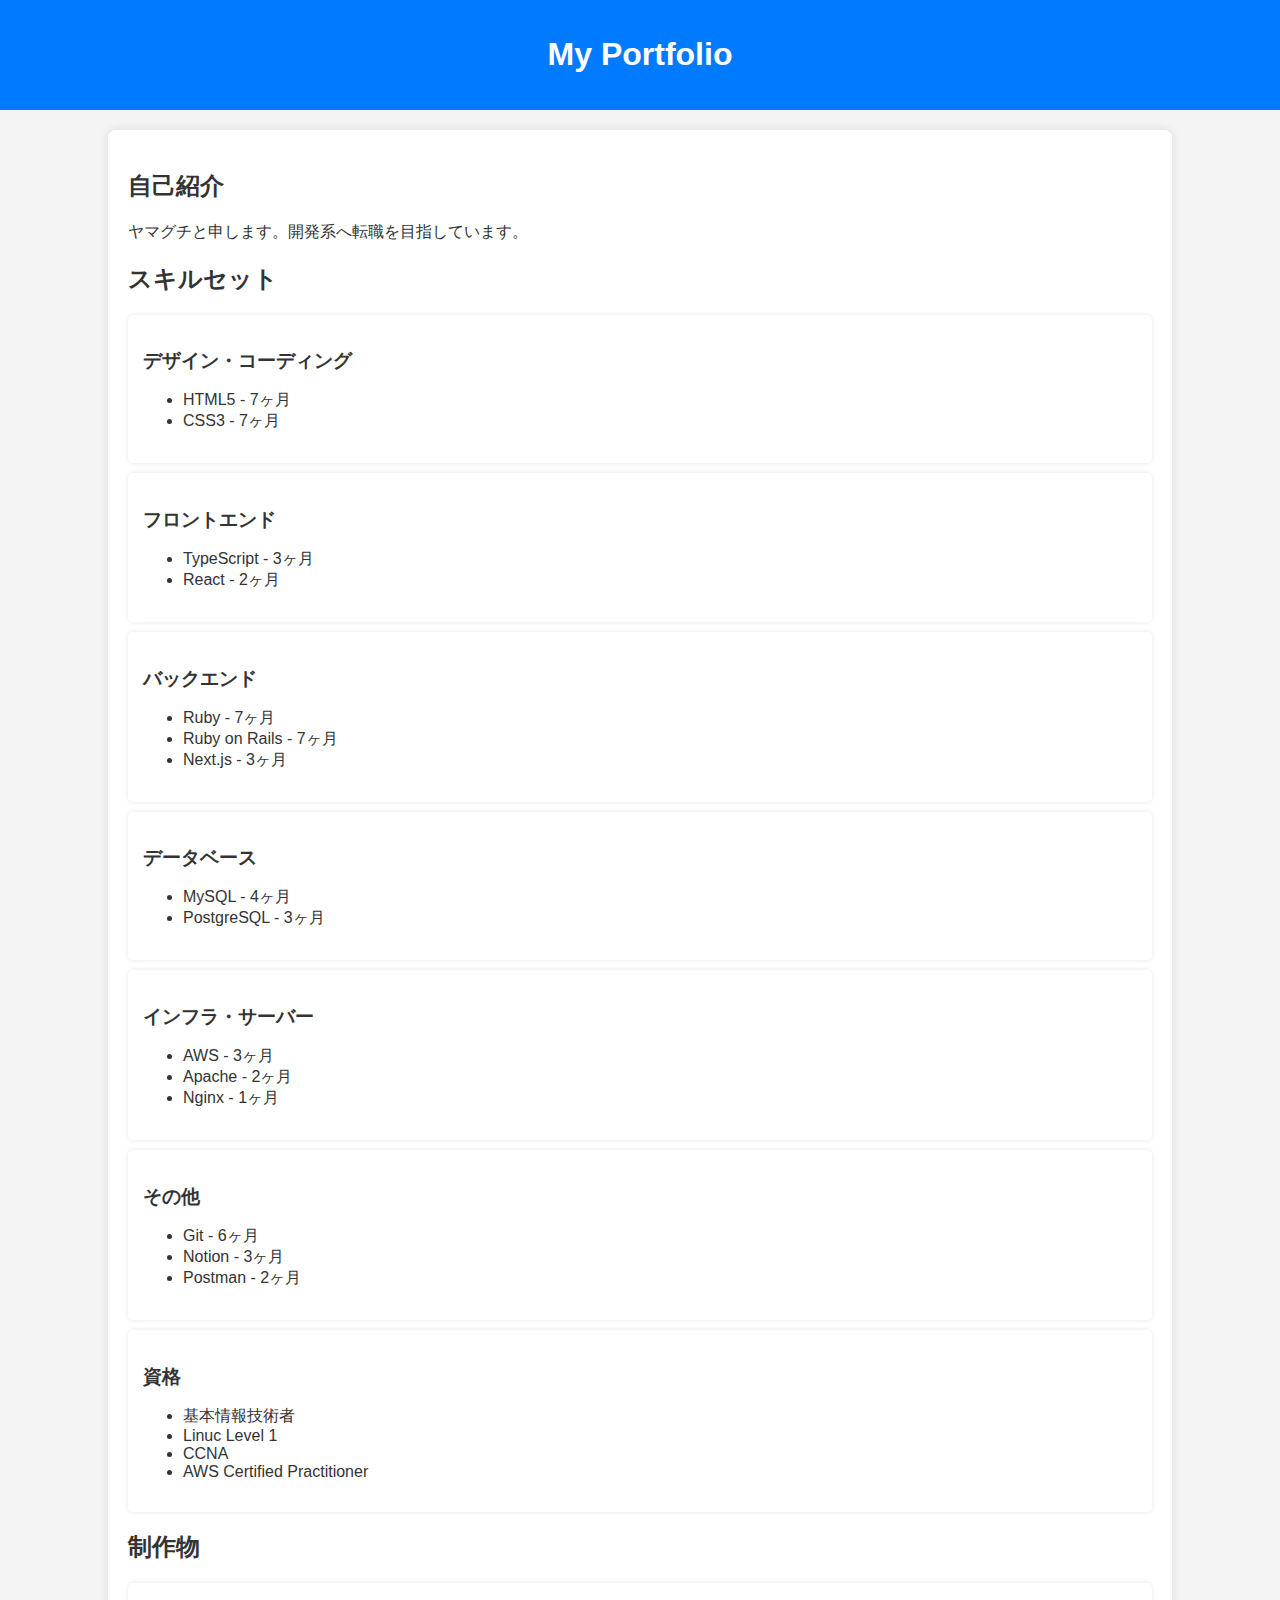
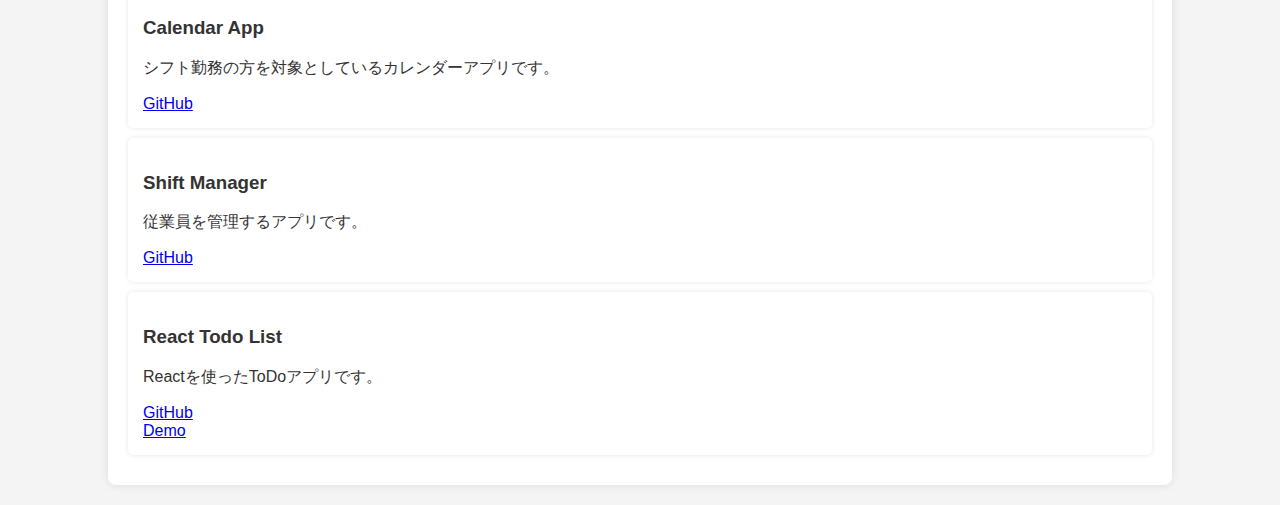
==== index.html @ a1bcd52e "firstcommit" ====
<!DOCTYPE html>
<html lang="ja">
<head>
    <meta charset="UTF-8">
    <meta name="viewport" content="width=device-width, initial-scale=1.0">
    <title>My Portfolio</title>
    <link rel="stylesheet" href="https://cdnjs.cloudflare.com/ajax/libs/font-awesome/6.0.0/css/all.min.css">
    <link rel="stylesheet" href="assets/style.css">
</head>
<body>
    <header>
        <h1>My Portfolio</h1>
    </header>
    <main class="container">
        <section>
            <h2>自己紹介</h2>
            <p>ヤマグチと申します。開発系へ転職を目指しています。</p>
        </section>
        
        <section>
            <h2>スキルセット</h2>
            <div class="card">
                <h3>デザイン・コーディング</h3>
                <ul>
                    <li>HTML5 - 7ヶ月</li>
                    <li>CSS3 - 7ヶ月</li>
                </ul>
            </div>
            <div class="card">
                <h3>フロントエンド</h3>
                <ul>
                    <li>TypeScript - 3ヶ月</li>
                    <li>React - 2ヶ月</li>
                </ul>
            </div>
            <div class="card">
                <h3>バックエンド</h3>
                <ul>
                    <li>Ruby - 7ヶ月</li>
                    <li>Ruby on Rails - 7ヶ月</li>
                    <li>Next.js - 3ヶ月</li>
                </ul>
            </div>
            <div class="card">
                <h3>データベース</h3>
                <ul>
                    <li>MySQL - 4ヶ月</li>
                    <li>PostgreSQL - 3ヶ月</li>
                </ul>
            </div>
            <div class="card">
                <h3>インフラ・サーバー</h3>
                <ul>
                    <li>AWS - 3ヶ月</li>
                    <li>Apache - 2ヶ月</li>
                    <li>Nginx - 1ヶ月</li>
                </ul>
            </div>
            <div class="card">
                <h3>その他</h3>
                <ul>
                    <li>Git - 6ヶ月</li>
                    <li>Notion - 3ヶ月</li>
                    <li>Postman - 2ヶ月</li>
                </ul>
            </div>
            <div class="card">
                <h3>資格</h3>
                <ul>
                    <li>基本情報技術者</li>
                    <li>Linuc Level 1</li>
                    <li>CCNA</li>
                    <li>AWS Certified Practitioner</li>
                </ul>
            </div>
        </section>
        
        <section>
            <h2>制作物</h2>
            <div class="workcard">
                <h3>Calendar App</h3>
                <p>シフト勤務の方を対象としているカレンダーアプリです。</p>
                <a href="https://github.com/hkhb/calendar_app">GitHub</a>
            </div>
            <div class="workcard">
                <h3>Shift Manager</h3>
                <p>従業員を管理するアプリです。</p>
                <a href="https://github.com/hkhb/shift-manager">GitHub</a>
            </div>
            <div class="workcard">
                <h3>React Todo List</h3>
                <p>Reactを使ったToDoアプリです。</p>
                <a href="https://github.com/hkhb/react-todo-list-poc">GitHub</a>
                <br>
                <a href="https://hkhb.github.io/react-todo-list-poc/">Demo</a>
            </div>
        </section>
    </main>
</body>
</html>
---- assets/style.css ----
body {
  font-family: Arial, sans-serif;
  background-color: #f4f4f4;
  color: #333;
  margin: 0;
  padding: 0;
}
header {
  background: #007BFF;
  color: white;
  padding: 15px 0;
  text-align: center;
}
nav a {
  color: white;
  margin: 0 15px;
  text-decoration: none;
}
.container {
  width: 80%;
  margin: 20px auto;
  background: white;
  padding: 20px;
  border-radius: 8px;
  box-shadow: 0 0 10px rgba(0, 0, 0, 0.1);
}
.card {
  background: #fff;
  padding: 15px;
  margin: 10px 0;
  border-radius: 5px;
  box-shadow: 0 0 5px rgba(0, 0, 0, 0.1);
}
.card h3 {
  margin-bottom: 10px;
}
.workcard {
  background: #fff;
  padding: 15px;
  margin: 10px 0;
  border-radius: 5px;
  box-shadow: 0 0 5px rgba(0, 0, 0, 0.1);
}
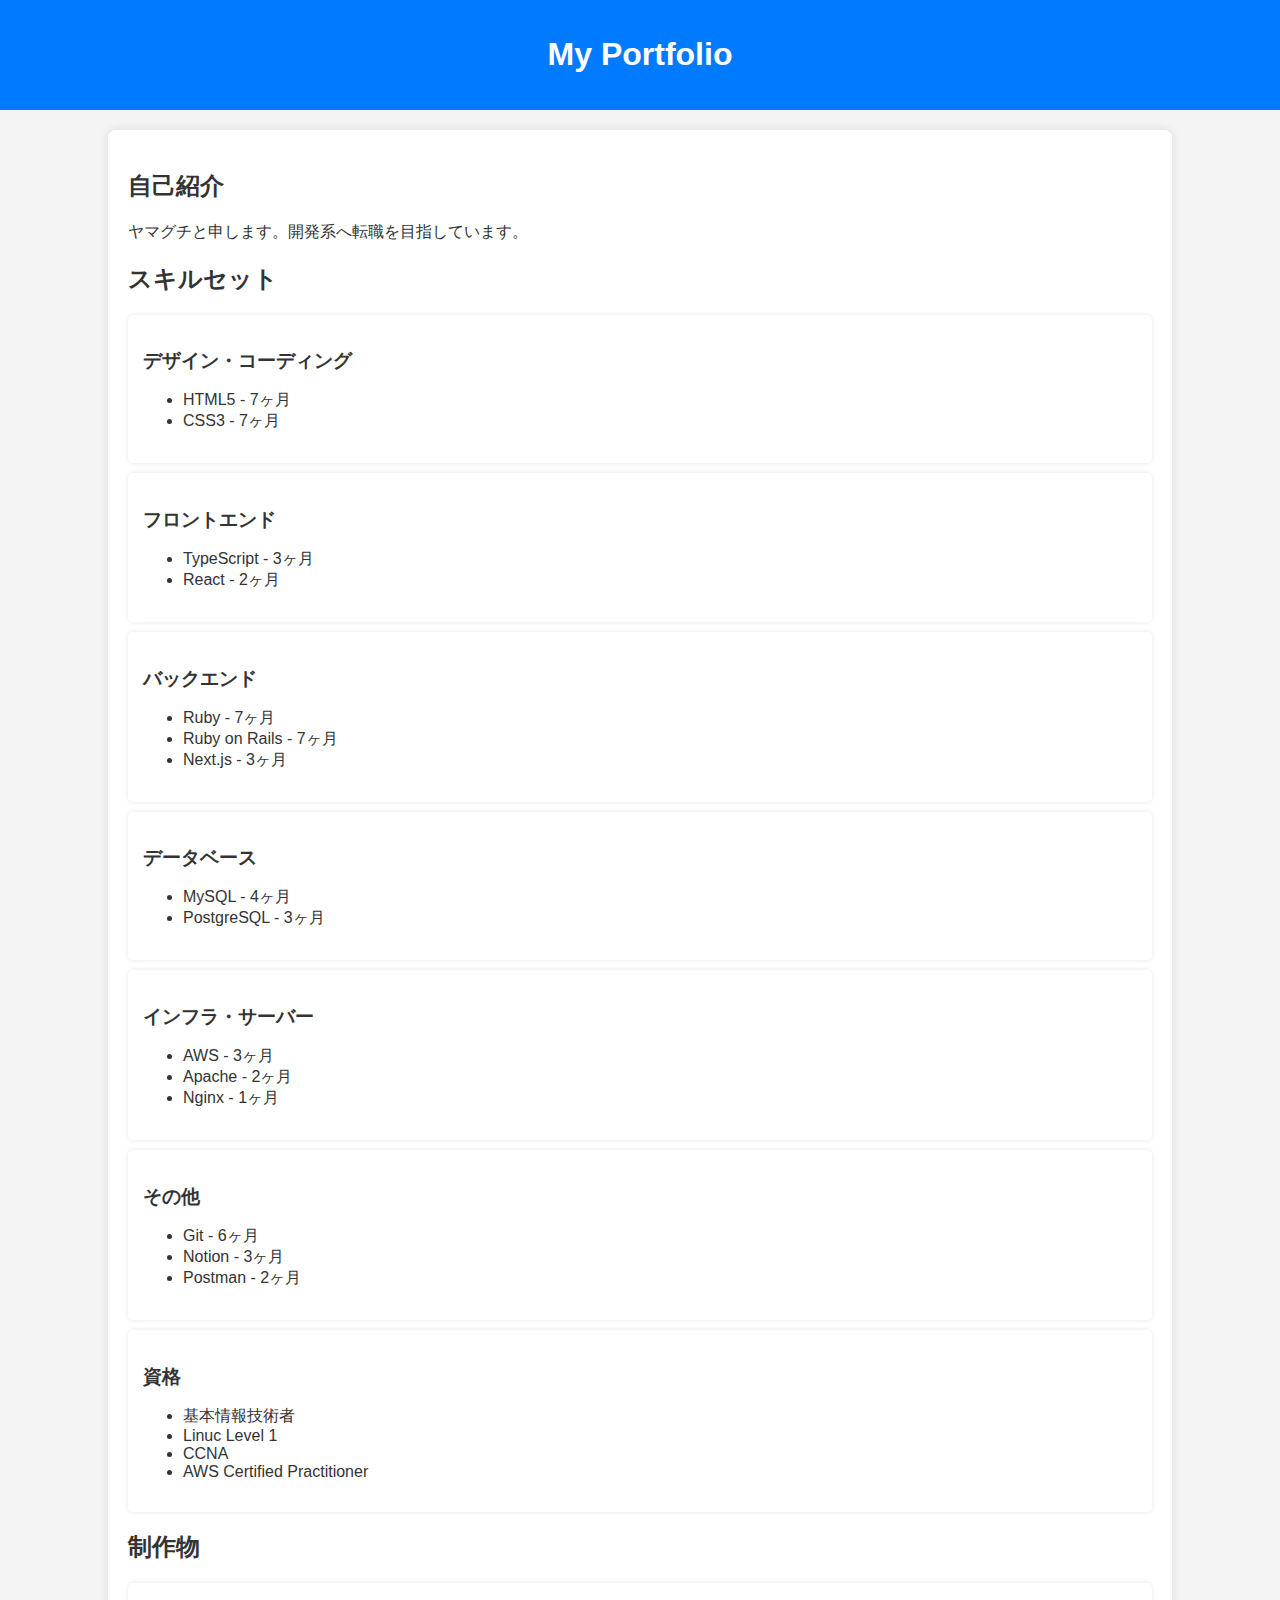
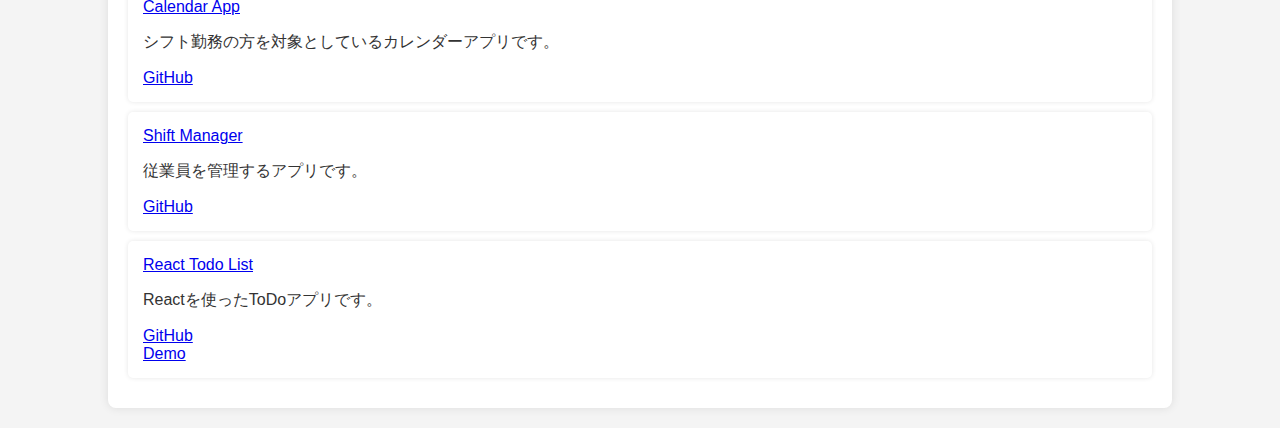
==== commit 96cb73ab: "画像の追加" ====
--- a/index.html
+++ b/index.html
@@ -78,17 +78,17 @@
         <section>
             <h2>制作物</h2>
             <div class="workcard">
-                <h3>Calendar App</h3>
+                <a href="calendar_app.html">Calendar App</a>
                 <p>シフト勤務の方を対象としているカレンダーアプリです。</p>
                 <a href="https://github.com/hkhb/calendar_app">GitHub</a>
             </div>
             <div class="workcard">
-                <h3>Shift Manager</h3>
+                <a href="shift_maneger.html">Shift Manager</a>
                 <p>従業員を管理するアプリです。</p>
                 <a href="https://github.com/hkhb/shift-manager">GitHub</a>
             </div>
             <div class="workcard">
-                <h3>React Todo List</h3>
+                <a href="ReactTodoList.html">React Todo List</a>
                 <p>Reactを使ったToDoアプリです。</p>
                 <a href="https://github.com/hkhb/react-todo-list-poc">GitHub</a>
                 <br>
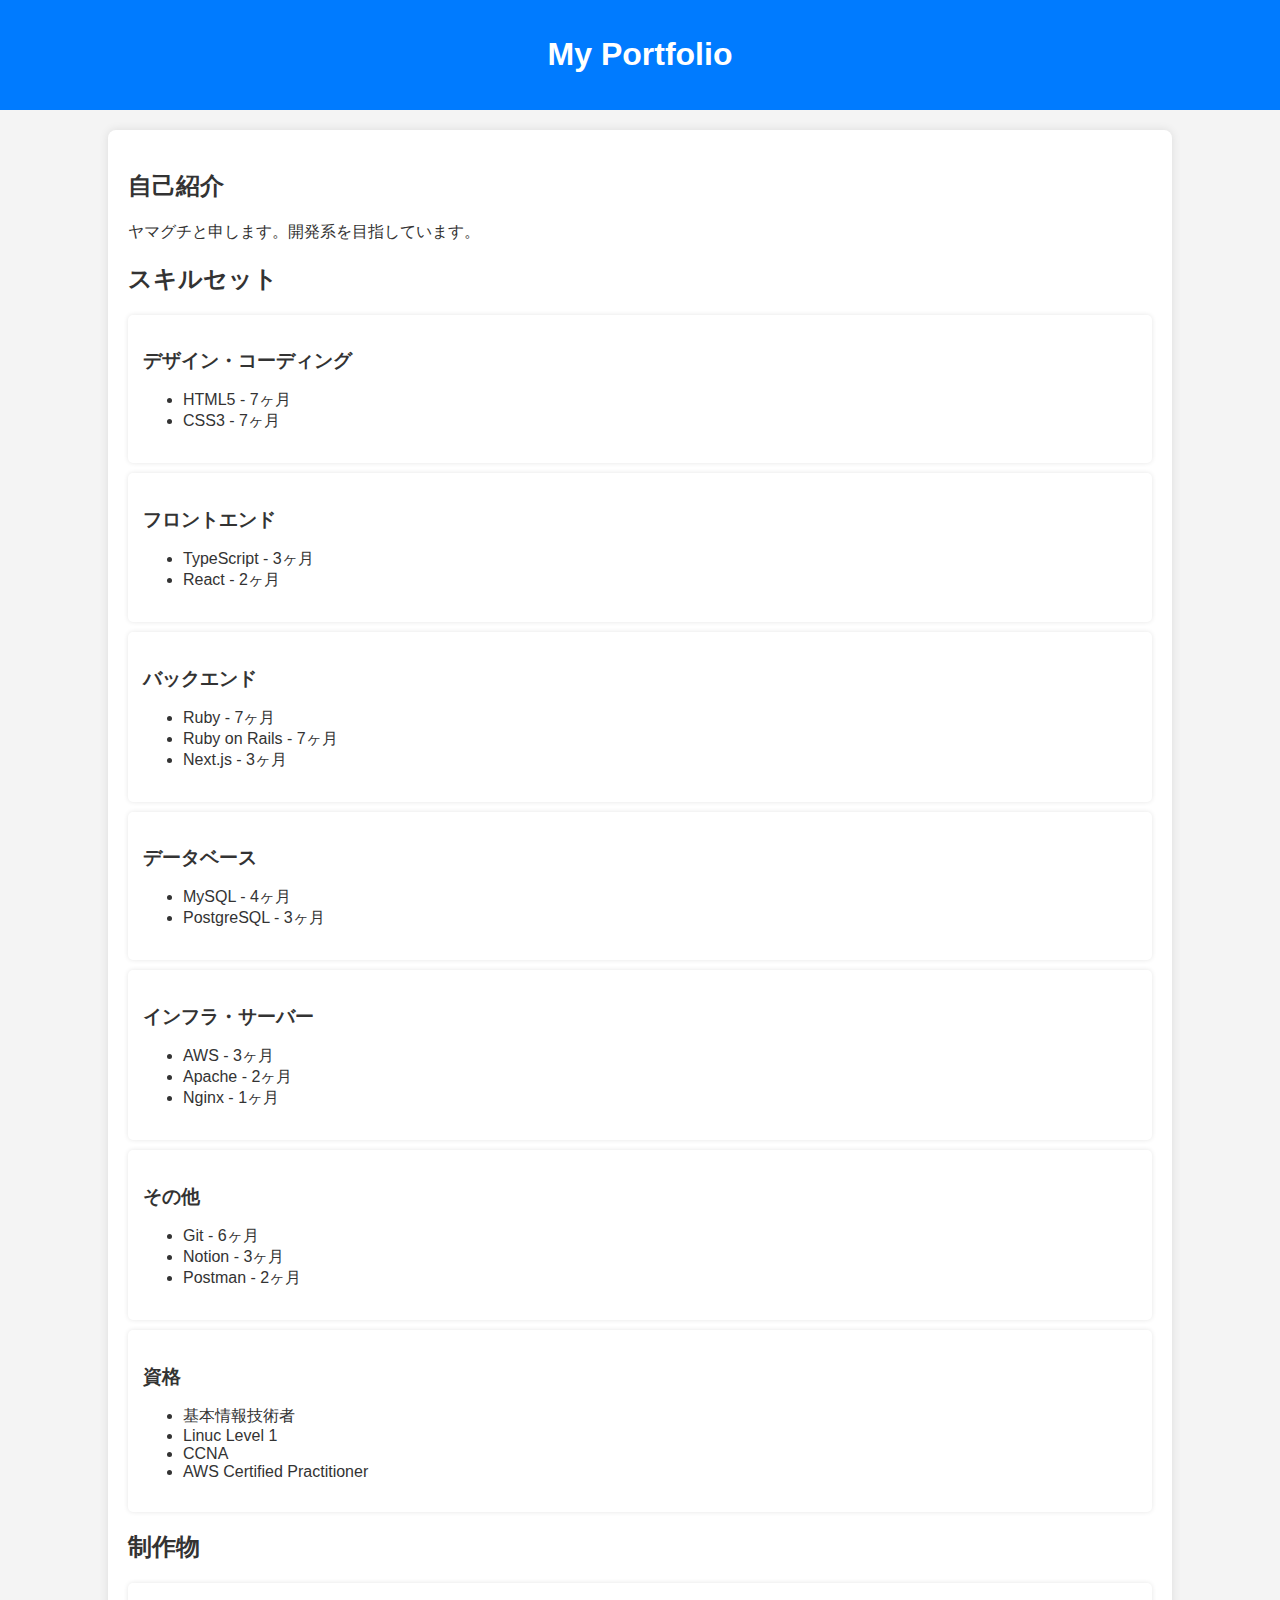
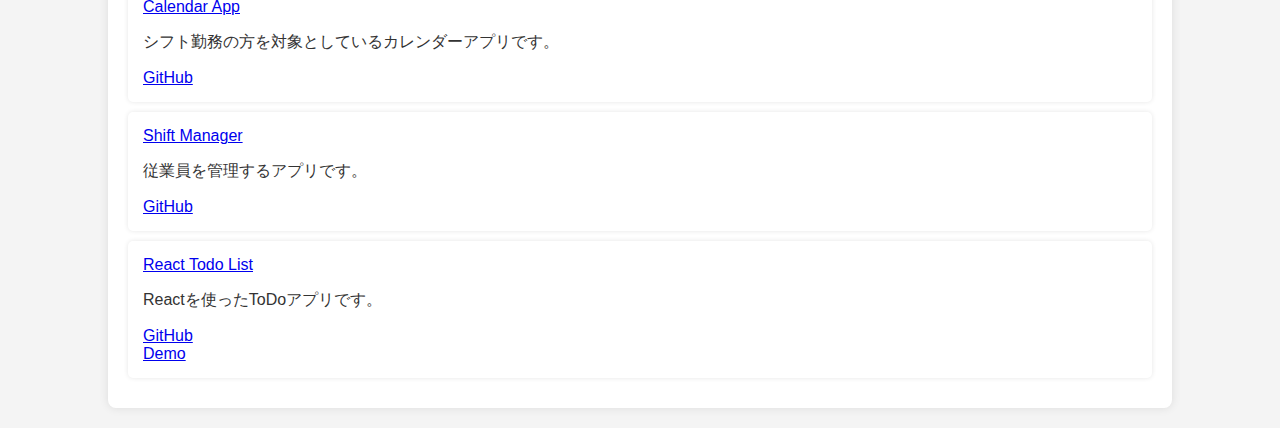
==== commit 5c4aeb67: "自己紹介変更" ====
--- a/index.html
+++ b/index.html
@@ -14,7 +14,7 @@
     <main class="container">
         <section>
             <h2>自己紹介</h2>
-            <p>ヤマグチと申します。開発系へ転職を目指しています。</p>
+            <p>ヤマグチと申します。開発系を目指しています。</p>
         </section>
         
         <section>
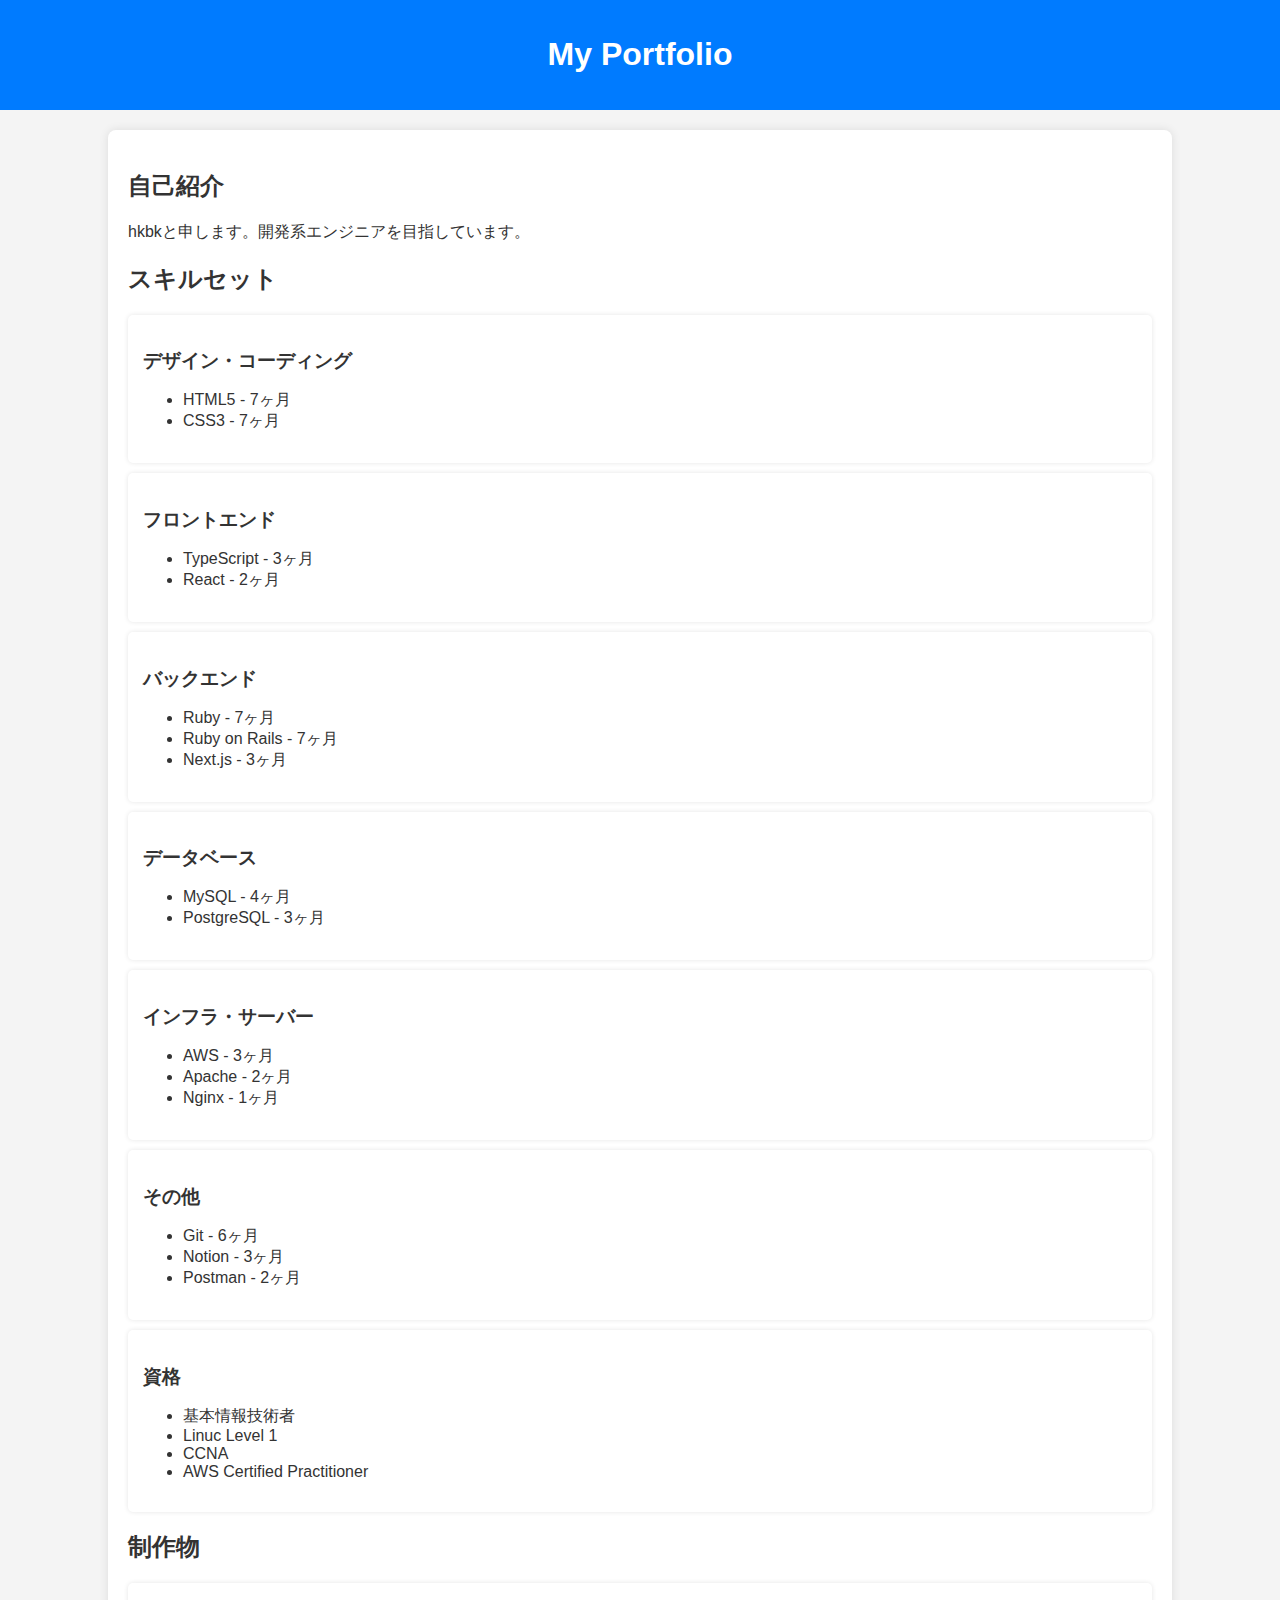
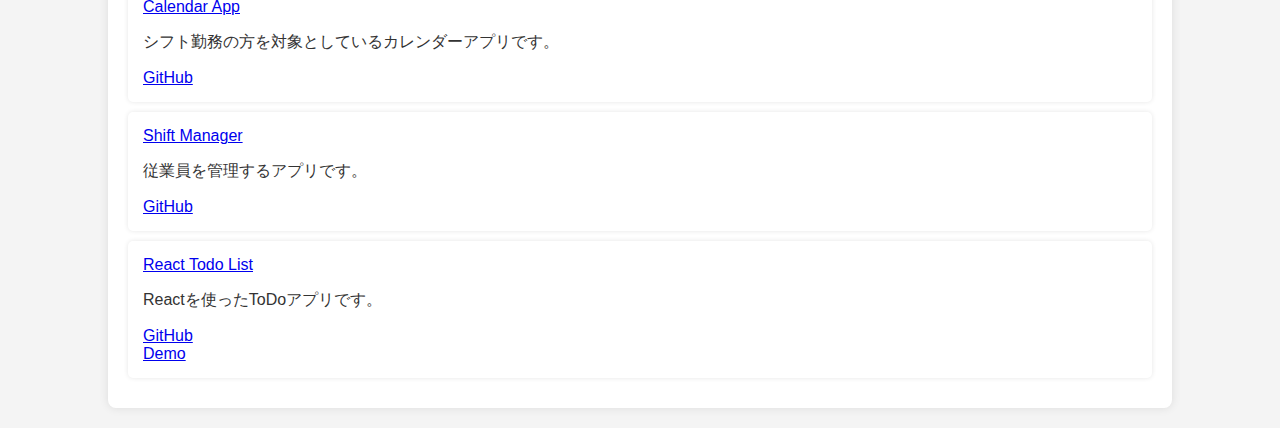
==== commit 58316869: "readmeの画像追加" ====
--- a/index.html
+++ b/index.html
@@ -14,7 +14,7 @@
     <main class="container">
         <section>
             <h2>自己紹介</h2>
-            <p>ヤマグチと申します。開発系を目指しています。</p>
+            <p>hkbkと申します。開発系エンジニアを目指しています。</p>
         </section>
         
         <section>
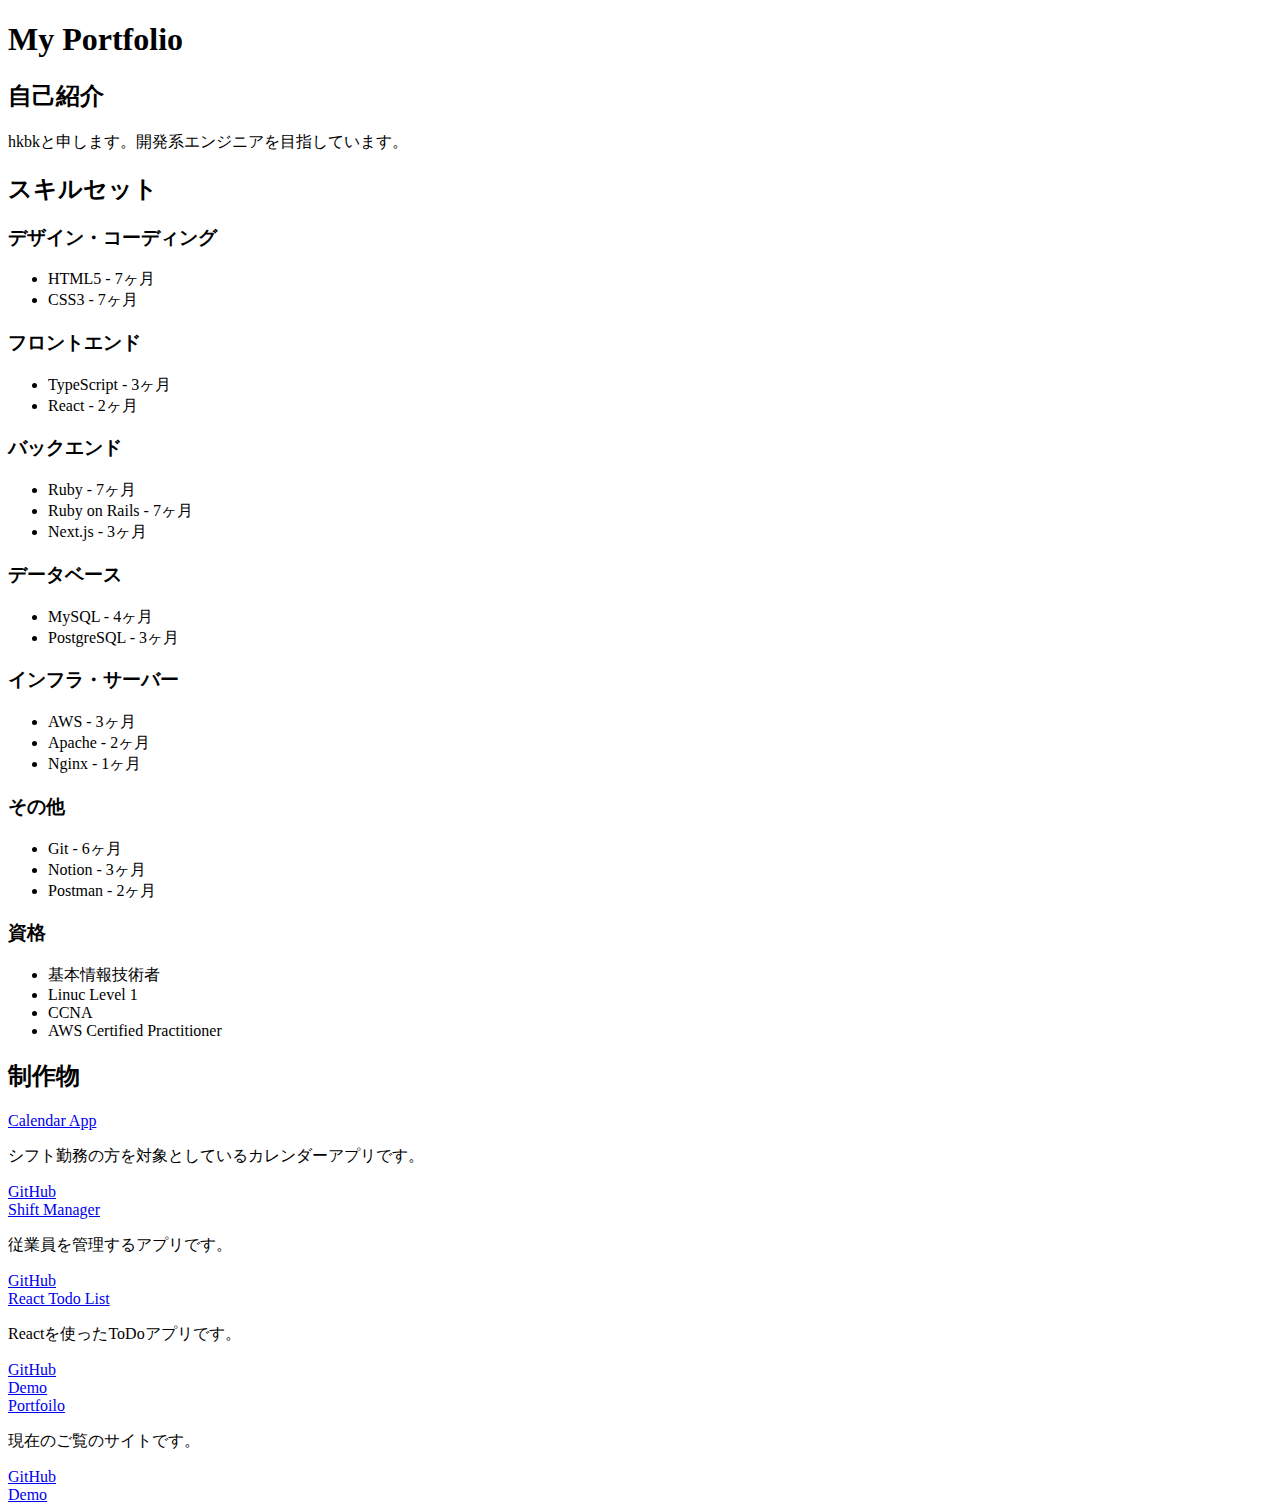
==== commit 5402dddc: "portfoiloの追加" ====
--- a/index.html
+++ b/index.html
@@ -5,7 +5,7 @@
     <meta name="viewport" content="width=device-width, initial-scale=1.0">
     <title>My Portfolio</title>
     <link rel="stylesheet" href="https://cdnjs.cloudflare.com/ajax/libs/font-awesome/6.0.0/css/all.min.css">
-    <link rel="stylesheet" href="assets/style.css">
+    <link rel="stylesheet" href="assets/index.css">
 </head>
 <body>
     <header>
@@ -94,6 +94,13 @@
                 <br>
                 <a href="https://hkhb.github.io/react-todo-list-poc/">Demo</a>
             </div>
+            <div class="workcard">
+                <a href="portfoilo.html">Portfoilo</a>
+                <p>現在のご覧のサイトです。</p>
+                <a href="https://github.com/hkhb/portfolio">GitHub</a>
+                    <br>
+                <a href="https://hkhb.github.io/portfolio/">Demo</a>
+            </div>
         </section>
     </main>
 </body>
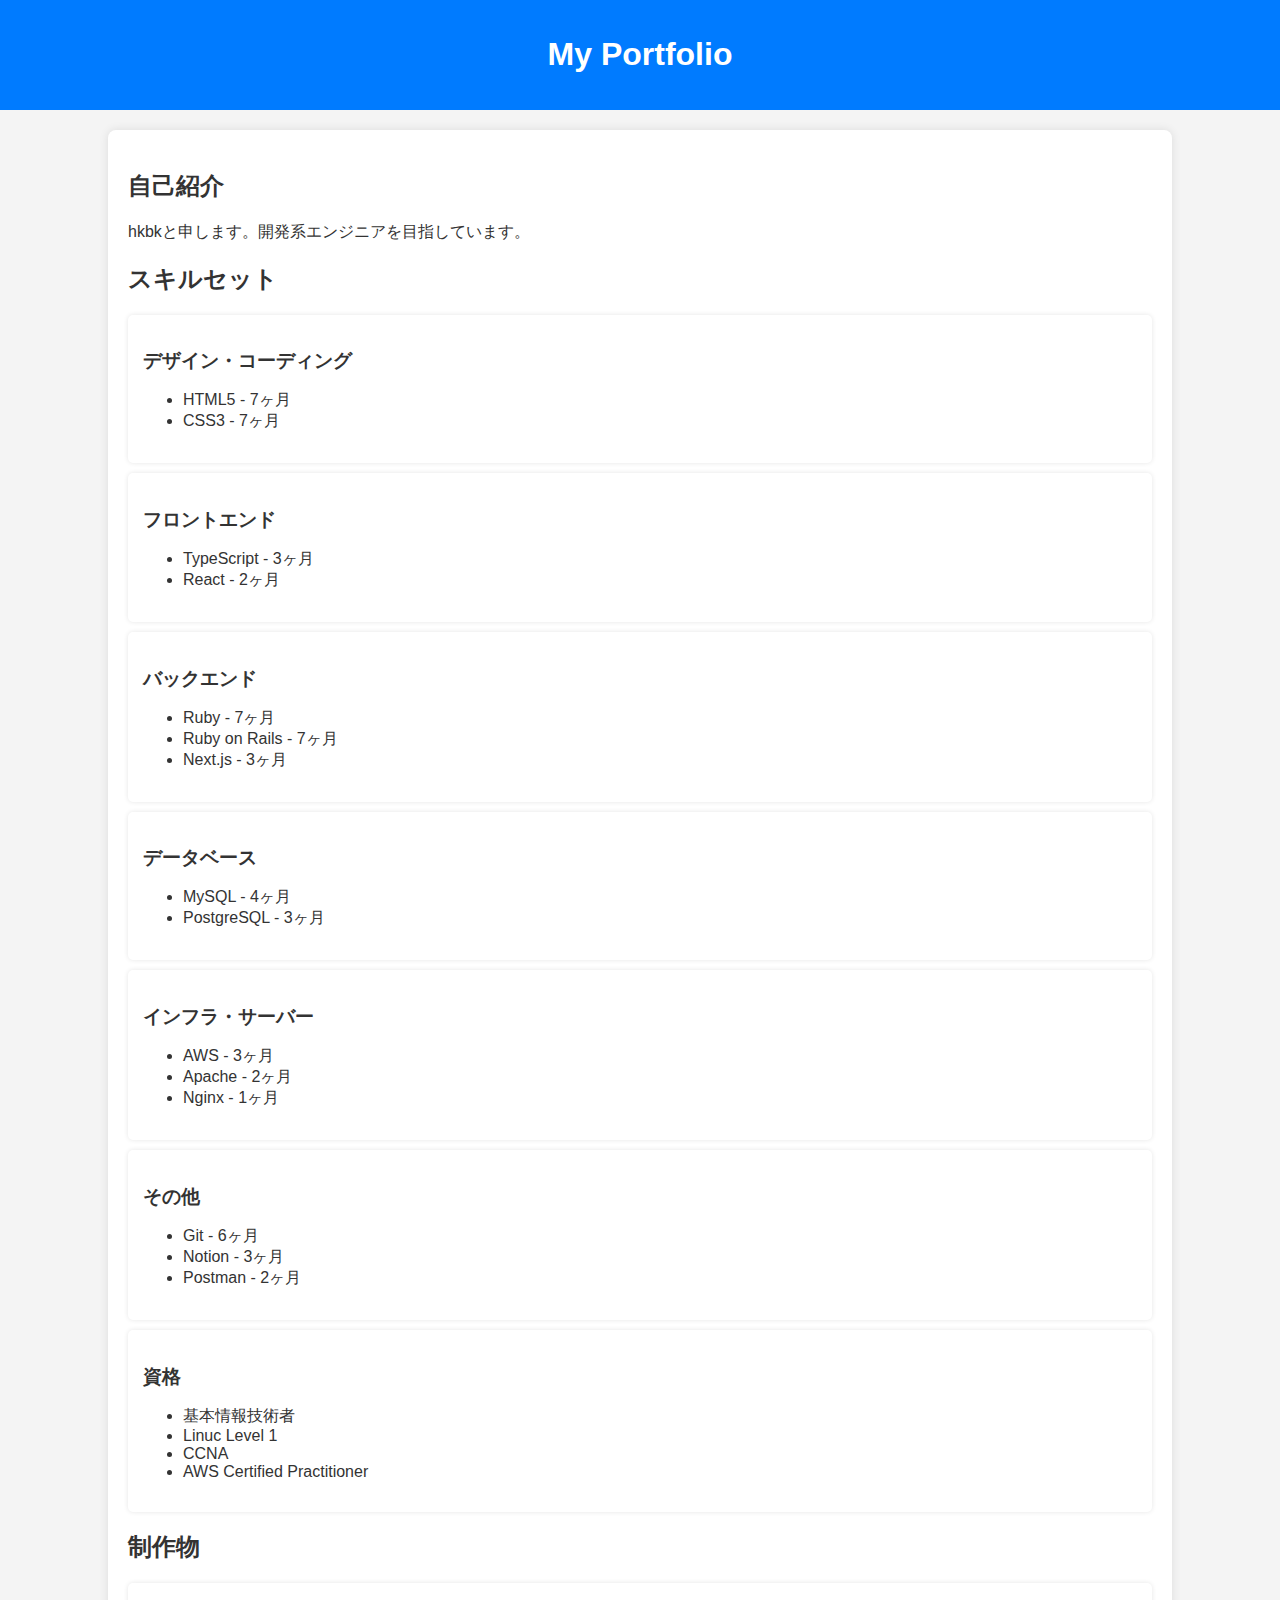
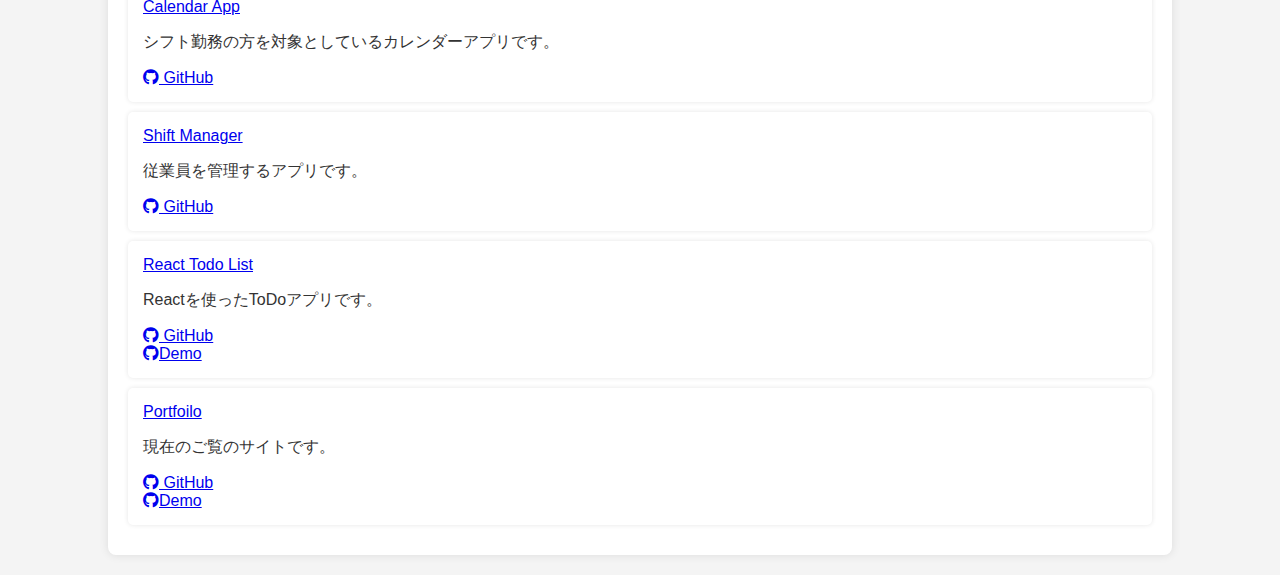
==== commit 3b14a291: "アイコンの追加" ====
--- a/index.html
+++ b/index.html
@@ -80,26 +80,38 @@
             <div class="workcard">
                 <a href="calendar_app.html">Calendar App</a>
                 <p>シフト勤務の方を対象としているカレンダーアプリです。</p>
-                <a href="https://github.com/hkhb/calendar_app">GitHub</a>
+                <a href="https://github.com/hkhb/calendar_app">
+                    <i class="fa-brands fa-github"></i> GitHub
+                </a>
             </div>
             <div class="workcard">
                 <a href="shift_maneger.html">Shift Manager</a>
                 <p>従業員を管理するアプリです。</p>
-                <a href="https://github.com/hkhb/shift-manager">GitHub</a>
+                <a href="https://github.com/hkhb/shift-manager">
+                    <i class="fa-brands fa-github"></i> GitHub
+                </a>
             </div>
             <div class="workcard">
                 <a href="ReactTodoList.html">React Todo List</a>
                 <p>Reactを使ったToDoアプリです。</p>
-                <a href="https://github.com/hkhb/react-todo-list-poc">GitHub</a>
+                <a href="https://github.com/hkhb/react-todo-list-poc">
+                    <i class="fa-brands fa-github"></i> GitHub
+                </a>
                 <br>
-                <a href="https://hkhb.github.io/react-todo-list-poc/">Demo</a>
+                <a href="https://hkhb.github.io/react-todo-list-poc/">
+                    <i class="fa-brands fa-github"></i>Demo
+                </a>
             </div>
             <div class="workcard">
                 <a href="portfoilo.html">Portfoilo</a>
                 <p>現在のご覧のサイトです。</p>
-                <a href="https://github.com/hkhb/portfolio">GitHub</a>
+                <a href="https://github.com/hkhb/portfolio">
+                    <i class="fa-brands fa-github"></i> GitHub
+                </a>
                     <br>
-                <a href="https://hkhb.github.io/portfolio/">Demo</a>
+                <a href="https://hkhb.github.io/portfolio/">
+                    <i class="fa-brands fa-github"></i>Demo
+                </a>
             </div>
         </section>
     </main>
--- a/assets/index.css
+++ b/assets/index.css
@@ -0,0 +1,43 @@
+body {
+  font-family: Arial, sans-serif;
+  background-color: #f4f4f4;
+  color: #333;
+  margin: 0;
+  padding: 0;
+}
+header {
+  background: #007BFF;
+  color: white;
+  padding: 15px 0;
+  text-align: center;
+}
+nav a {
+  color: white;
+  margin: 0 15px;
+  text-decoration: none;
+}
+.container {
+  width: 80%;
+  margin: 20px auto;
+  background: white;
+  padding: 20px;
+  border-radius: 8px;
+  box-shadow: 0 0 10px rgba(0, 0, 0, 0.1);
+}
+.card {
+  background: #fff;
+  padding: 15px;
+  margin: 10px 0;
+  border-radius: 5px;
+  box-shadow: 0 0 5px rgba(0, 0, 0, 0.1);
+}
+.card h3 {
+  margin-bottom: 10px;
+}
+.workcard {
+  background: #fff;
+  padding: 15px;
+  margin: 10px 0;
+  border-radius: 5px;
+  box-shadow: 0 0 5px rgba(0, 0, 0, 0.1);
+}